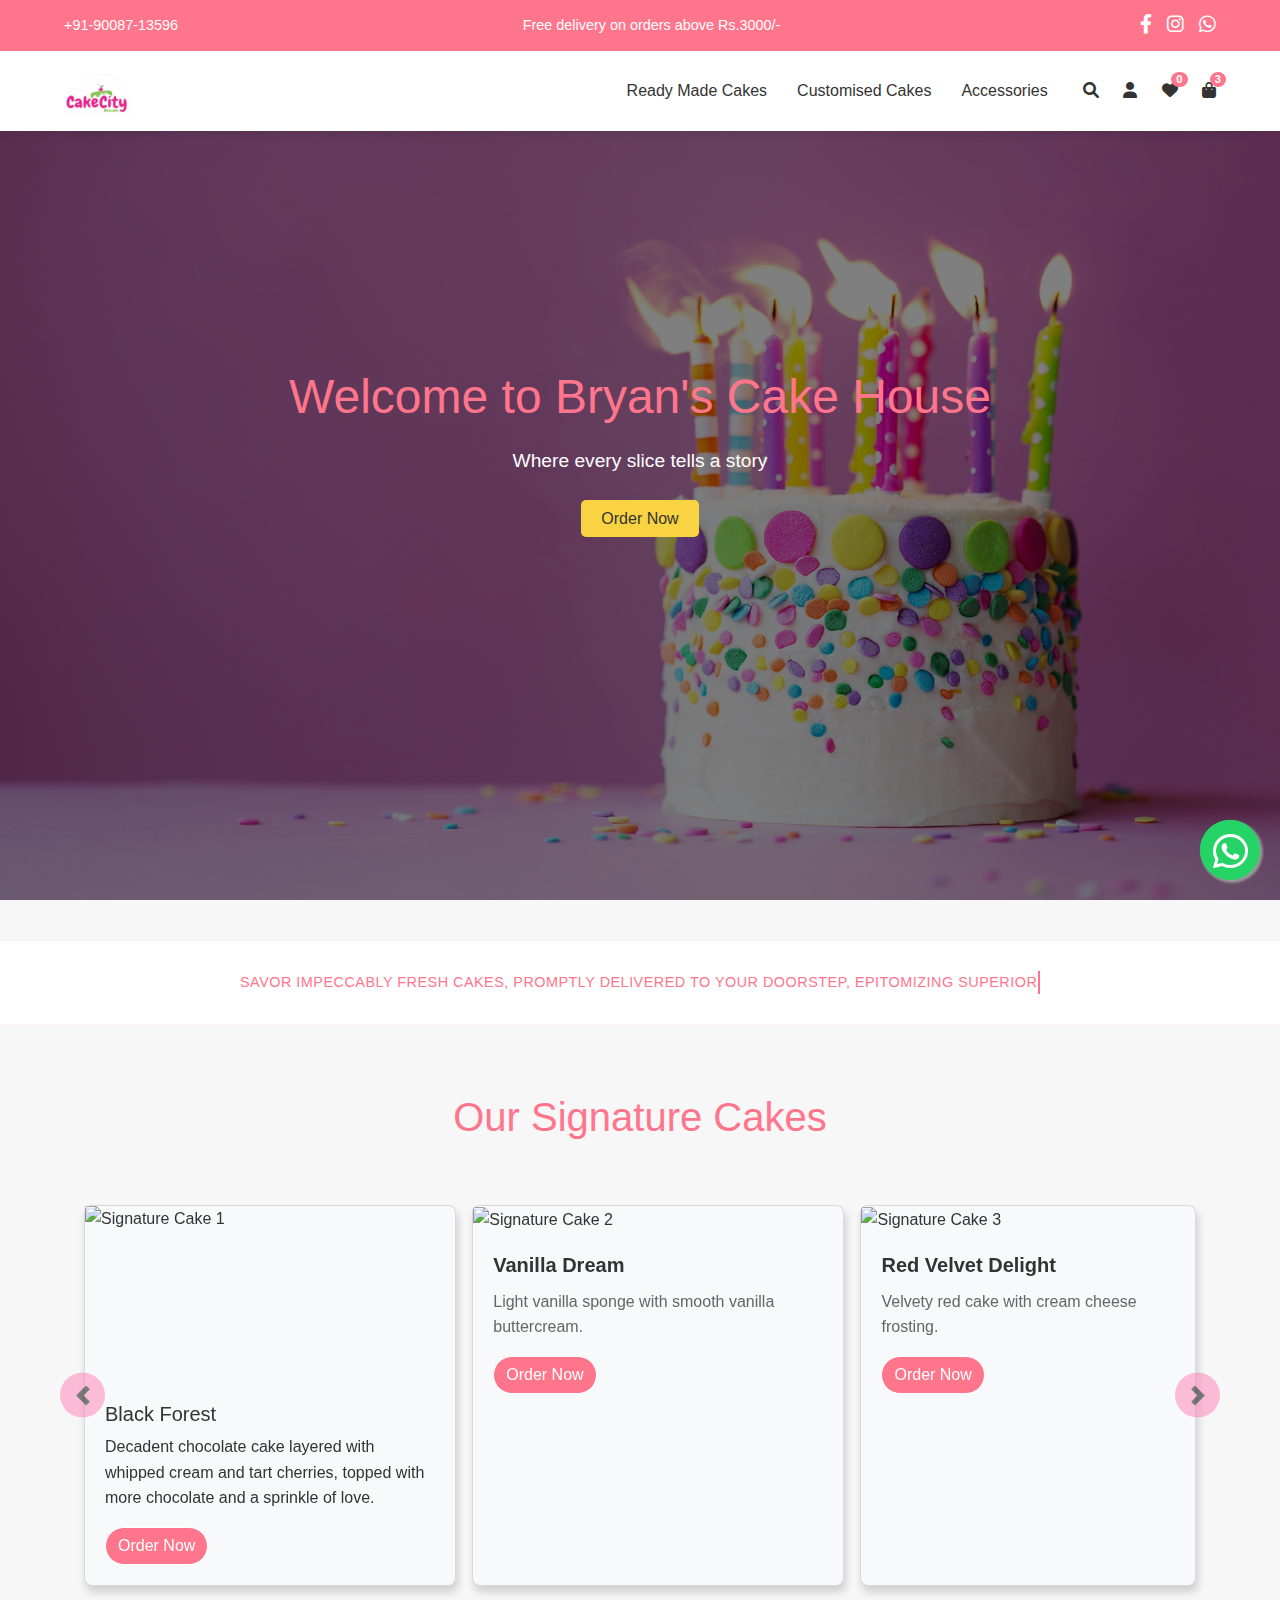
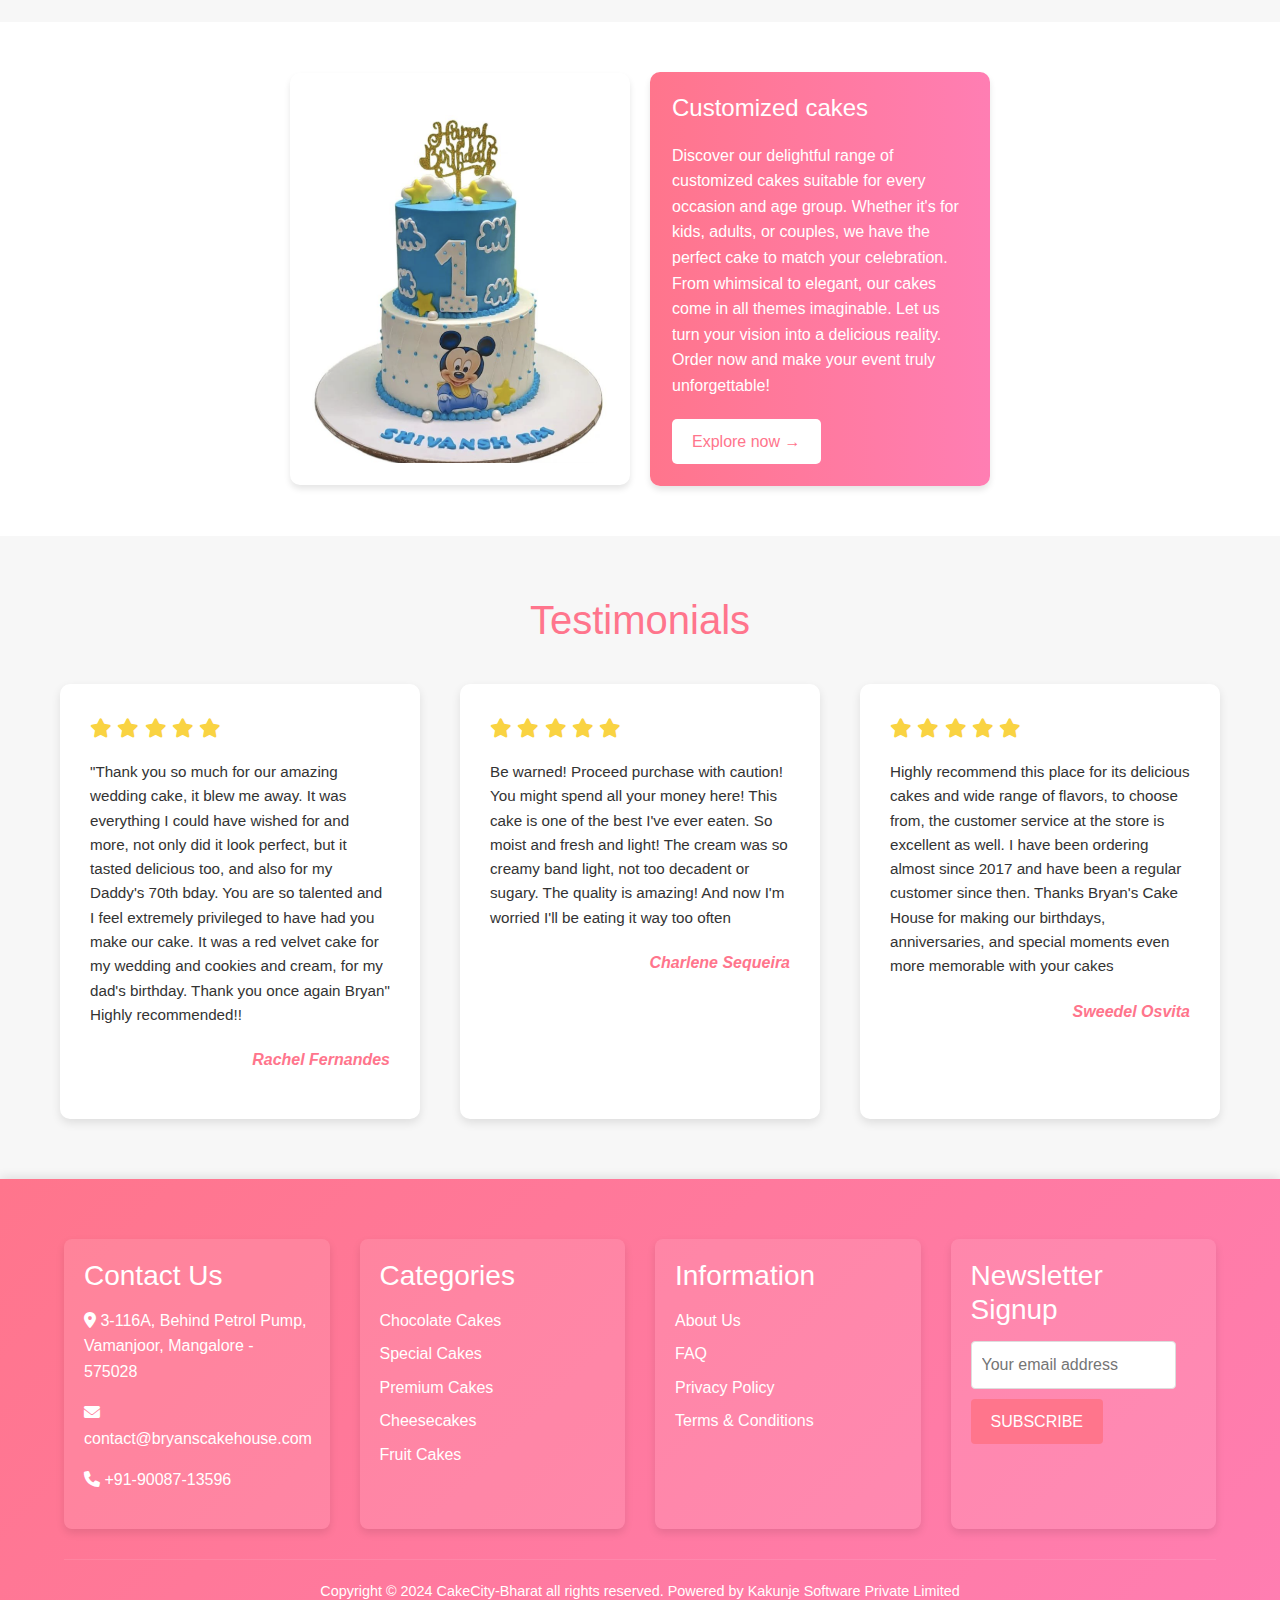
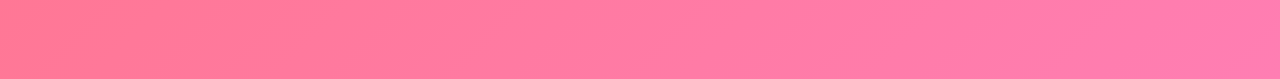
==== index.html @ cbab5c0d "ok fine" ====
<!DOCTYPE html>
<html lang="en">
  <head>
    <meta charset="UTF-8" />
    <meta name="viewport" content="width=device-width, initial-scale=1.0" />
    <title>Bryan's Cakehouse</title>
    <link
      rel="stylesheet"
      href="https://cdnjs.cloudflare.com/ajax/libs/font-awesome/6.0.0-beta3/css/all.min.css"
    /><link rel="stylesheet" href="https://stackpath.bootstrapcdn.com/bootstrap/4.5.2/css/bootstrap.min.css">
    <link rel="stylesheet" href="styles.css" />
  </head>
  <body>
    <header class="header">
      <div class="top-bar">
        <span>+91-90087-13596</span>
        <span>Free delivery on orders above Rs.3000/-</span>
        <div class="social-icons">
          <a href="#"><i class="fab fa-facebook-f"></i></a>
          <a href="#"><i class="fab fa-instagram"></i></a>
          <a href="#"><i class="fab fa-whatsapp"></i></a>
        </div>
      </div>
      <nav class="navbar">
        <img
          src="./Screenshot_20240625_200255.png"
          alt="Bryan's Cakehouse"
          class="logo"
        />
        <div class="nav-links">
          <div class="dropdown">
            <a href="#">Ready Made Cakes</a>
            <div class="dropdown-content">
              <a href="#">Flavoured Cakes</a>
              <a href="#">Chocolate Cakes</a>
              <a href="#">Exotic Cakes</a>
            </div>
          </div>
          <div class="dropdown">
            <a href="#">Customised Cakes</a>
            <div class="dropdown-content">
              <a href="#">Premium Cakes</a>
              <a href="#">Cheesecakes</a>
              <a href="#">Fruit Cakes</a>
            </div>
          </div>
          <div class="dropdown">
            <a href="#">Accessories</a>
            <div class="dropdown-content">
              <a href="#">Cake Toppers</a>
              <a href="#">Candles</a>
              <a href="#">Party Supplies</a>
            </div>
          </div>
        </div>
        <div class="icons">
          <a href="#"><i class="fas fa-search"></i></a>
          <a href="#"><i class="fas fa-user"></i></a>
          <a href="#"
            ><i class="fas fa-heart"></i><span class="badge">0</span></a
          >
          <a href="#"
            ><i class="fas fa-shopping-bag"></i><span class="badge">3</span></a
          >
        </div>
      </nav>
    </header>

    <main>
      <section class="hero">
        <div class="hero-content">
          <h1>Welcome to Bryan's Cake House</h1>
          <p>Where every slice tells a story</p>
          <a href="#" class="cta-button">Order Now</a>
        </div>
      </section>
    </main>

    <section class="tagline">
      <p id="tagline-text">
        SAVOR IMPECCABLY FRESH CAKES, PROMPTLY DELIVERED TO YOUR DOORSTEP,
        EPITOMIZING SUPERIOR QUALITY WITH EVERY DELIGHTFUL BITE.
      </p>
    </section>
<section>  <div class="container">
    <h1 class="text-center my-5">Our Signature Cakes</h1>
    <div id="signatureCakesCarousel" class="carousel slide" data-ride="carousel">
        <div class="carousel-inner">
            <div class="carousel-item active">
                <div class="cards-wrapper">
                    <div class="card">
                        <img src="https://cdn.dotpe.in/longtail/store-items/8200852/6mbFV69C.jpeg" class="card-img-top" alt="Signature Cake 1">
                        <div class="card-body">
                          <h5 class=“card-title”>Black Forest</h5> <p class=“card-text”>Decadent chocolate cake layered with whipped cream and tart cherries, topped with more chocolate and a sprinkle of love.</p>
                            <a href="#" class="btn btn-primary">Order Now</a>
                        </div>
                    </div>
                    <div class="card d-none d-md-block">
                        <img src="cake2.jpg" class="card-img-top" alt="Signature Cake 2">
                        <div class="card-body">
                            <h5 class="card-title">Vanilla Dream</h5>
                            <p class="card-text">Light vanilla sponge with smooth vanilla buttercream.</p>
                            <a href="#" class="btn btn-primary">Order Now</a>
                        </div>
                    </div>
                    <div class="card d-none d-md-block">
                        <img src="cake3.jpg" class="card-img-top" alt="Signature Cake 3">
                        <div class="card-body">
                            <h5 class="card-title">Red Velvet Delight</h5>
                            <p class="card-text">Velvety red cake with cream cheese frosting.</p>
                            <a href="#" class="btn btn-primary">Order Now</a>
                        </div>
                    </div>
                </div>
            </div>
            <div class="carousel-item">
                <div class="cards-wrapper">
                    <div class="card">
                        <img src="cake4.jpg" class="card-img-top" alt="Signature Cake 4">
                        <div class="card-body">
                            <h5 class="card-title">Lemon Zest</h5>
                            <p class="card-text">Tangy lemon cake with lemon curd filling and meringue topping.</p>
                            <a href="#" class="btn btn-primary">Order Now</a>
                        </div>
                    </div>
                    <div class="card d-none d-md-block">
                        <img src="cake5.jpg" class="card-img-top" alt="Signature Cake 5">
                        <div class="card-body">
                            <h5 class="card-title">Strawberry Bliss</h5>
                            <p class="card-text">Fresh strawberry cake with strawberry cream cheese frosting.</p>
                            <a href="#" class="btn btn-primary">Order Now</a>
                        </div>
                    </div>
                    <div class="card d-none d-md-block">
                        <img src="cake6.jpg" class="card-img-top" alt="Signature Cake 6">
                        <div class="card-body">
                            <h5 class="card-title">Caramel Pecan</h5>
                            <p class="card-text">Buttery caramel cake with pecan praline filling and caramel drizzle.</p>
                            <a href="#" class="btn btn-primary">Order Now</a>
                        </div>
                    </div>
                </div>
            </div>
        </div>
        <a class="carousel-control-prev" href="#signatureCakesCarousel" role="button" data-slide="prev">
            <span class="carousel-control-prev-icon" aria-hidden="true"></span>
            <span class="sr-only">Previous</span>
        </a>
        <a class="carousel-control-next" href="#signatureCakesCarousel" role="button" data-slide="next">
            <span class="carousel-control-next-icon" aria-hidden="true"></span>
            <span class="sr-only">Next</span>
        </a>
    </div>
</div></section>
    <a
      href="https://wa.me/9008713596"
      class="whatsapp-float"
      target="_blank"
      rel="noopener"
    >
      <i class="fab fa-whatsapp"></i>
    </a>
    
      
  
    <section class="custom-cakes">
      <div class="custom-cakes-image">
        <img src="./Screenshot_20240627_203853.png" alt="Customized Cake" />
      </div>
      <div class="custom-cakes-text">
        <h2>Customized cakes</h2>
        <p>
          Discover our delightful range of customized cakes suitable for every
          occasion and age group. Whether it's for kids, adults, or couples, we
          have the perfect cake to match your celebration. From whimsical to
          elegant, our cakes come in all themes imaginable. Let us turn your
          vision into a delicious reality. Order now and make your event truly
          unforgettable!
        </p>
        <a href="#" class="cta-button">Explore now &rarr;</a>
      </div>
    </section>

    <section class="testimonials">
      <h2>Testimonials</h2>
      <div class="testimonial-grid">
        <div class="testimonial-card">
          <div class="stars">
            <i class="fas fa-star"></i>
            <i class="fas fa-star"></i>
            <i class="fas fa-star"></i>
            <i class="fas fa-star"></i>
            <i class="fas fa-star"></i>
          </div>
          <p class="testimonial-text">
            "Thank you so much for our amazing wedding cake, it blew me away. It
            was everything I could have wished for and more, not only did it
            look perfect, but it tasted delicious too, and also for my Daddy's
            70th bday. You are so talented and I feel extremely privileged to
            have had you make our cake. It was a red velvet cake for my wedding
            and cookies and cream, for my dad's birthday. Thank you once again
            Bryan" Highly recommended!!
          </p>
          <p class="testimonial-author">Rachel Fernandes</p>
        </div>
        <div class="testimonial-card">
          <div class="stars">
            <i class="fas fa-star"></i>
            <i class="fas fa-star"></i>
            <i class="fas fa-star"></i>
            <i class="fas fa-star"></i>
            <i class="fas fa-star"></i>
          </div>
          <p class="testimonial-text">
            Be warned! Proceed purchase with caution! You might spend all your
            money here! This cake is one of the best I've ever eaten. So moist
            and fresh and light! The cream was so creamy band light, not too
            decadent or sugary. The quality is amazing! And now I'm worried I'll
            be eating it way too often
          </p>
          <p class="testimonial-author">Charlene Sequeira</p>
        </div>
        <div class="testimonial-card">
          <div class="stars">
            <i class="fas fa-star"></i>
            <i class="fas fa-star"></i>
            <i class="fas fa-star"></i>
            <i class="fas fa-star"></i>
            <i class="fas fa-star"></i>
          </div>
          <p class="testimonial-text">
            Highly recommend this place for its delicious cakes and wide range
            of flavors, to choose from, the customer service at the store is
            excellent as well. I have been ordering almost since 2017 and have
            been a regular customer since then. Thanks Bryan's Cake House for
            making our birthdays, anniversaries, and special moments even more
            memorable with your cakes
          </p>
          <p class="testimonial-author">Sweedel Osvita</p>
        </div>
      </div>
    </section>
    <footer>
      <div class="footer-container">
        <div class="footer-section">
          <h3>Contact Us</h3>
          <p>
            <i class="fas fa-map-marker-alt"></i> 3-116A, Behind Petrol Pump,
            Vamanjoor, Mangalore - 575028
          </p>
          <p><i class="fas fa-envelope"></i> contact@bryanscakehouse.com</p>
          <p><i class="fas fa-phone"></i> +91-90087-13596</p>
        </div>
        <div class="footer-section">
          <h3>Categories</h3>
          <ul>
            <li><a href="#">Chocolate Cakes</a></li>
            <li><a href="#">Special Cakes</a></li>
            <li><a href="#">Premium Cakes</a></li>
            <li><a href="#">Cheesecakes</a></li>
            <li><a href="#">Fruit Cakes</a></li>
          </ul>
        </div>
        <div class="footer-section">
          <h3>Information</h3>
          <ul>
            <li><a href="#">About Us</a></li>
            <li><a href="#">FAQ</a></li>
            <li><a href="#">Privacy Policy</a></li>
            <li><a href="#">Terms & Conditions</a></li>
          </ul>
        </div>
        <div class="footer-section">
          <h3>Newsletter Signup</h3>
          <form class="newsletter-form">
            <input type="email" placeholder="Your email address" />
            <button type="submit">SUBSCRIBE</button>
          </form>
        </div>
      </div>
      <div class="footer-bottom">
        <p>
          Copyright © 2024 CakeCity-Bharat all rights reserved. Powered by
          <a href="https://www.kakunjesoftware.com" style="color: var(--white)"
            >Kakunje Software Private Limited</a
          >
        </p>
      </div>
    </footer> <script src="https://code.jquery.com/jquery-3.5.1.slim.min.js"></script>
    <script src="https://cdn.jsdelivr.net/npm/@popperjs/core@2.5.3/dist/umd/popper.min.js"></script>
    <script src="https://stackpath.bootstrapcdn.com/bootstrap/4.5.2/js/bootstrap.min.js"></script>
    <a href="https://wa.me/9008713596" class="whatsapp-float" target="_blank" rel="noopener" aria-label="Chat on WhatsApp">
        <i class="fab fa-whatsapp"></i>
  </body>
</html>
---- styles.css ----
/* Reset styles and basic setup */
* {
  margin: 0;
  padding: 0;
  box-sizing: border-box;
}

:root {
  --primary-color: #ff758c;
  --secondary-color: #ff7eb3;
  --accent-color: #f9d342;
  --text-color: #333;
  --background-color: #f7f7f7;
  --white: #ffffff;
}

body {
  font-family: 'Roboto', sans-serif;
  line-height: 1.6;
  color: var(--text-color);
  background-color: var(--background-color);
}

/* Header styles */
.header {
  background: var(--white);
  box-shadow: 0 2px 10px rgba(0, 0, 0, 0.1);
  position: fixed;
  width: 100%;
  top: 0;
  z-index: 1000;
}

.top-bar {
  background: var(--primary-color);
  color: var(--white);
  display: flex;
  justify-content: space-between;
  align-items: center;
  padding: 10px 5%;
  font-size: 0.9rem;
}

.social-icons {
  display: flex;
  align-items: center;
}

.social-icons a {
  color: var(--white);
  margin-left: 15px;
  font-size: 1.2rem;
}

.navbar {
  background: var(--white);
  padding: 10px 5%;
  display: flex;
  justify-content: space-between;
  align-items: center;
}

.logo {
  height: 60px;
}

.nav-links {
  display: flex;
  flex: 1;
  justify-content: flex-end;
}

.nav-links .dropdown {
  position: relative;
  margin: 0 15px;
}

.nav-links .dropdown > a {
  color: var(--text-color);
  text-decoration: none;
  font-weight: 500;
  padding: 10px 0;
  display: inline-block;
  transition: color 0.3s;
}

.nav-links .dropdown > a:hover {
  color: var(--primary-color);
}

.nav-links .dropdown-content {
  display: none;
  position: absolute;
  background-color: var(--white);
  min-width: 200px;
  box-shadow: 0 8px 16px rgba(0, 0, 0, 0.1);
  border-radius: 4px;
  overflow: hidden;
  z-index: 1;
  margin-top: 10px;
}

.nav-links .dropdown:hover .dropdown-content {
  display: block;
}

.nav-links .dropdown-content a {
  color: var(--text-color);
  padding: 12px 16px;
  text-decoration: none;
  display: block;
  transition: background-color 0.3s;
}

.nav-links .dropdown-content a:hover {
  background-color: #f1f1f1;
}

.icons a {
  color: var(--text-color);
  margin-left: 20px;
  position: relative;
  transition: color 0.3s;
}

.icons a:hover {
  color: var(--primary-color);
}

.badge {
  background-color: var(--primary-color);
  color: var(--white);
  border-radius: 50%;
  padding: 2px 5px;
  font-size: 0.7rem;
  position: absolute;
  top: -10px;
  right: -10px;
}

/* Hero section */
.hero {
  background-image: url('./2623683-birthday-4k-full-wallpaper.jpg');
  background-size: cover;
  background-position: center;
  height: 100vh;
  display: flex;
  align-items: center;
  justify-content: center;
  padding: 0 5%;
  position: relative;
  text-align: center;
  color: var(--white);
}

.hero::before {
  content: '';
  position: absolute;
  top: 0;
  left: 0;
  right: 0;
  bottom: 0;
  background: rgba(0, 0, 0, 0.5);
}

.hero-content {
  position: relative;
  z-index: 1;
}

.hero-content h1 {
  font-size: 3rem;
  margin-bottom: 20px;
}

.hero-content p {
  font-size: 1.2rem;
  margin-bottom: 30px;
}

.cta-button {
  background-color: var(--accent-color);
  color: var(--text-color);
  padding: 10px 20px;
  text-decoration: none;
  border-radius: 5px;
  transition: background-color 0.3s;
}

.cta-button:hover {
  background-color: var(--secondary-color);
}.tagline {
  background-color: var(--white);
  padding: 20px 5%;
  text-align: center;
  border-top: 1px solid var(--primary-color);
  border-bottom: 1px solid var(--primary-color);
}.tagline {
  background-color: var(--white);
  text-align: center;
  border-top: 0.5px solid rgba(255, 117, 140, 0.1); /* Thinner, more transparent border */
  border-bottom: 0.5px solid rgba(255, 117, 140, 0.1);
  margin-top: 40px; /* Space between hero and tagline */
  padding: 30px 5%; /* Added padding for better spacing */
  overflow: hidden;
}

.tagline p {
  font-size: 0.9rem;
  color: var(--primary-color);
  max-width: 800px;
  margin: 0 auto;
  line-height: 1.6;
  letter-spacing: 0.5px;
  white-space: nowrap; /* Prevent line breaks */
  overflow: hidden; /* Hide the overflowing text */
  border-right: 2px solid var(--primary-color); /* Typing cursor effect */
  animation: typing 5s steps(40, end), blink-caret 0.75s step-end infinite;
}

@media (max-width: 768px) {
  .tagline {
      margin-top: 30px;
      padding: 25px 5%;
  }

  .tagline p {
      font-size: 0.8rem;
  }
}

/* Typing effect */
@keyframes typing {
  from { width: 0; }
  to { width: 100%; }
}

/* Blinking cursor */
@keyframes blink-caret {
  from, to { border-color: transparent; }
  50% { border-color: var(--primary-color); }
}

/* WhatsApp float button */.whatsapp-float {
    position: fixed;
    width: 60px;
    height: 60px;
    bottom: 20px;
    right: 20px;
    background-color: #25d366;
    color: #fff;
    border-radius: 109px;
    text-align: center;
    font-size: 40px;
    box-shadow: 2px 2px 3px #999;
    z-index: 1000;
  
    justify-content: center;
    align-items: center;
    transition: transform 0.3s ease-in-out;
}

.whatsapp-float:hover {
    transform: scale(1.1);
}

.whatsapp-float i {
    margin: 0;
}


/* Signature Cakes section */
.container {
  max-width: 1200px;
  margin: 0 auto;
  padding: 20px;
}

h1 {
  text-align: center;
  color: var(--primary-color);
  margin-bottom: 30px;
}

.cards-wrapper {
  display: flex;
  justify-content: center;
}

.card img {
  max-width: 100%;
  max-height: 100%;
  object-fit: cover;
}

.card {
  margin: 0 0.5em;
  box-shadow: 2px 6px 8px 0 rgba(22, 22, 26, 0.18);
  max-width: 33%;
 
  border-radius: 0.5em;
  background-color: #f8f9fa;
  transition: transform 0.3s;
  -webkit-transition: transform 0.3s;
  -moz-transition: transform 0.3s;
  -ms-transition: transform 0.3s;
  -o-transition: transform 0.3s;
  -webkit-border-radius: 0.5;
  -moz-border-radius: 0.5;
  -ms-border-radius: 0.5;
  -o-border-radius: 0.5;
}

.card:hover {
  transform: scale(1.08);
  -webkit-transform: scale(1.08);
  -moz-transform: scale(1.08);
  -ms-transform: scale(1.08);
  -o-transform: scale(1.08);
}

.carousel-inner {
  padding: 1em;
}

.carousel-control-prev,
.carousel-control-next {
  background-color:var(--secondary-color);
  width: 5vh;
  height: 5vh;
  border-radius: 50%;
  top: 50%;
  transform: translateY(-50%);
}

.carousel-control-prev-icon,
.carousel-control-next-icon {
  filter: invert(1);
}

.card-title {
  font-weight: bold;
  color: #333;
}

.card-text {
  color: #666;
}

.btn-primary {
  background-color: var(--primary-color);
  border-color:linear-gradient(135deg, var(--primary-color), var(--secondary-color));
  transition: background-color 0.8s;
  border-radius: 25px;
  -webkit-border-radius: 25;
  -moz-border-radius: 25;
  -ms-border-radius: 25;
  -o-border-radius: 25;
  -webkit-transition: background-color 0.s;
  -moz-transition: background-color 0.s;
  -ms-transition: background-color 0.s;
  -o-transition: background-color 0.s;
}

.btn-primary:hover {
  background-color:var(--secondary-color) ;
  border-color: var(--primary-color);
}

@media (min-width: 768px) {
  .card img {
      height: 11em;
  }
}

@media (max-width: 767px) {
  .card:not(:first-child) {
      display: none;
  }
}

/* Custom Cakes section */
.custom-cakes {
  display: flex;
  justify-content: center;
  align-items: center;
  padding: 50px 0;
  background-color: #fff;
  gap: 20px;
}

.custom-cakes-image, .custom-cakes-text {
  flex: 1;
  max-width: 340px;
  background-color: #fff;
  padding: 22px;
  border-radius: 10px;
  box-shadow: 0 4px 6px rgba(0, 0, 0, 0.1);
}

.custom-cakes-image img {
  width: 100%; /* Ensuring the image fits its container */
  border-radius: 10px;
  transition: transform 0.3s ease-in-out;
}

.custom-cakes-image img:hover {
  transform: scale(1.05);
}

.custom-cakes-text {
  background: linear-gradient(to right, #ff758c, #ff7eb3);
  color: #fff;
  display: flex;
  flex-direction: column;
  justify-content: center;
}

.custom-cakes-text h2 {
  font-size: 1.5rem;
  margin-bottom: 20px;
}

.custom-cakes-text p {
  font-size: 1rem;
  line-height: 1.6;
  margin-bottom: 20px;
}

.custom-cakes-text .cta-button {
  background-color: #fff;
  color: #ff758c;
  padding: 10px 20px;
  text-decoration: none;
  border-radius: 5px;
  transition: background-color 0.3s ease, color 0.3s ease;
  align-self: start; /* Ensuring button aligns to the start */
}

.custom-cakes-text .cta-button:hover {
  background-color: #ff7eb3;
  color: #fff;
}

@media (max-width: 768px) {
  .custom-cakes {
      flex-direction: column;
  }

  .custom-cakes-image, .custom-cakes-text {
      max-width: 100%;
  }

  .custom-cakes-text h2 {
      font-size: 1.25rem;
  }

  .custom-cakes-text p {
      font-size: 0.9rem;
  }
}



/* Testimonials section */
.testimonials {
  max-width: 1200px;
  margin: 0 auto;
  padding: 60px 20px;
}

.testimonials h2 {
  text-align: center;
  color: var(--primary-color);
  margin-bottom: 40px;
  font-size: 2.5rem;
}

.testimonial-grid {
  display: grid;
  grid-template-columns: repeat(auto-fit, minmax(300px, 1fr));
  gap: 40px;
}

.testimonial-card {
  background-color: var(--white);
  padding: 30px;
  border-radius: 10px;
  box-shadow: 0 4px 10px rgba(0, 0, 0, 0.1);
  transition: transform 0.3s ease;
}

.testimonial-card:hover {
  transform: translateY(-5px);
}

.stars {
  color: var(--accent-color);
  margin-bottom: 15px;
  font-size: 1.2rem;
}

.testimonial-text {
  font-size: 0.95rem;
  margin-bottom: 20px;
}

.testimonial-author {
  font-weight: bold;
  color: var(--primary-color);
  text-align: right;
  font-style: italic;
}

/* Footer styles */
footer {
    background: linear-gradient(135deg, var(--primary-color), var(--secondary-color));
    color: var(--white);
    padding: 60px 5%;
    box-shadow: 0 -2px 10px rgba(0, 0, 0, 0.1);
}

.footer-container {
    display: grid;
    grid-template-columns: repeat(auto-fit, minmax(250px, 1fr));
    gap: 30px;
}

.footer-section {
    background-color: rgba(255, 255, 255, 0.1);
    color: var(--white);
    padding: 20px;
    border-radius: 8px;
    box-shadow: 0 4px 8px rgba(0, 0, 0, 0.1);
    transition: transform 0.3s, box-shadow 0.3s;
}

.footer-section:hover {
    transform: translateY(-5px);
    box-shadow: 0 8px 16px rgba(0, 0, 0, 0.2);
}

.footer-section h3 {
    margin-bottom: 15px;
    color: var(--white);
}

.footer-section ul {
    list-style-type: none;
    padding: 0;
}

.footer-section a {
    color: var(--white);
    text-decoration: none;
    display: block;
    margin-bottom: 8px;
    transition: color 0.3s;
}

.footer-section a:hover {
    color: var(--secondary-color);
}

.newsletter-form input {
    width: calc(100% - 20px);
    padding: 10px;
    margin-bottom: 10px;
    border: 1px solid #ddd;
    border-radius: 4px;
    box-sizing: border-box;
}

.newsletter-form button {
    background-color: var(--primary-color);
    color: var(--white);
    border: none;
    padding: 10px 20px;
    cursor: pointer;
    border-radius: 4px;
    transition: background-color 0.3s;
}

.newsletter-form button:hover {
    background-color: var(--secondary-color);
}

.footer-bottom {
    text-align: center;
    margin-top: 30px;
    padding-top: 20px;
    border-top: 1px solid rgba(255, 255, 255, 0.1);
    font-size: 0.9rem;
    color: var(--white);
}

@media (max-width: 768px) {
    .footer-container {
        grid-template-columns: 1fr;
    }

    .footer-section {
        margin-bottom: 20px;
    }
}


/* Responsive styles */
@media (max-width: 768px) {
  .header {
    padding-top: 20px;
  }

  .navbar {
    padding: 10px 3%;
   
    align-items: flex-start;
  }

  .nav-links {
    display: none;
    flex-direction: column;
    width: 100%;
  }

  .nav-links.active {
    display: flex;
  }

  .nav-links .dropdown {
    margin: 10px 0;
  }

  .nav-links .dropdown-content {
    position: static;
    display: none;
    width: 100%;
  }

  .nav-links .dropdown:hover .dropdown-content {
    display: block;
  }

  .icons {
    margin-top: 20px;
  }

  .hero-content h1 {
    font-size: 2.5rem;
  }

  .hero-content p {
    font-size: 1rem;
  }

  .cakes-grid {
    grid-template-columns: repeat(auto-fit, minmax(200px, 1fr));
  }

  .testimonial-grid {
    grid-template-columns: 1fr;
  }

  .footer-container {
    grid-template-columns: 1fr;
  }
}

@media (max-width: 480px) {
  .cakes-grid {
    grid-template-columns: 1fr;
  }

  .hero-content h1 {
    font-size: 2rem;
  }
}
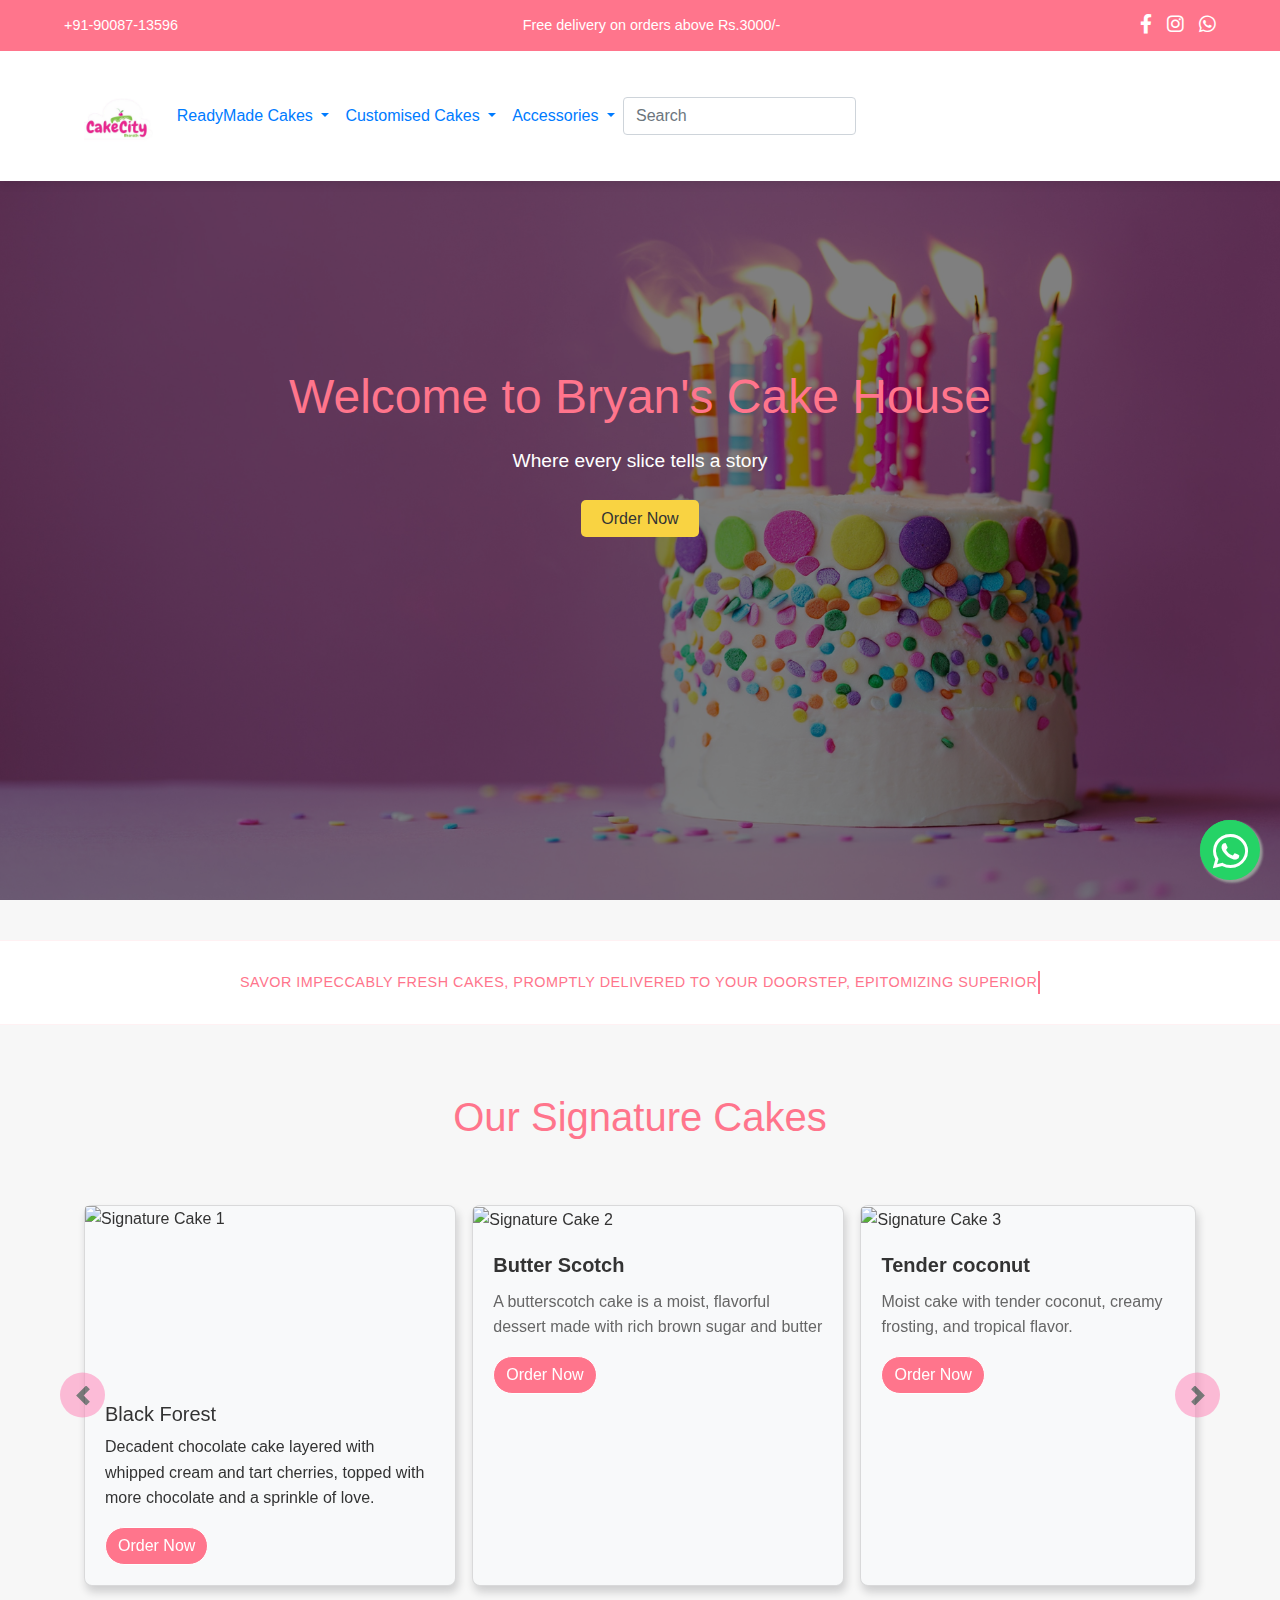
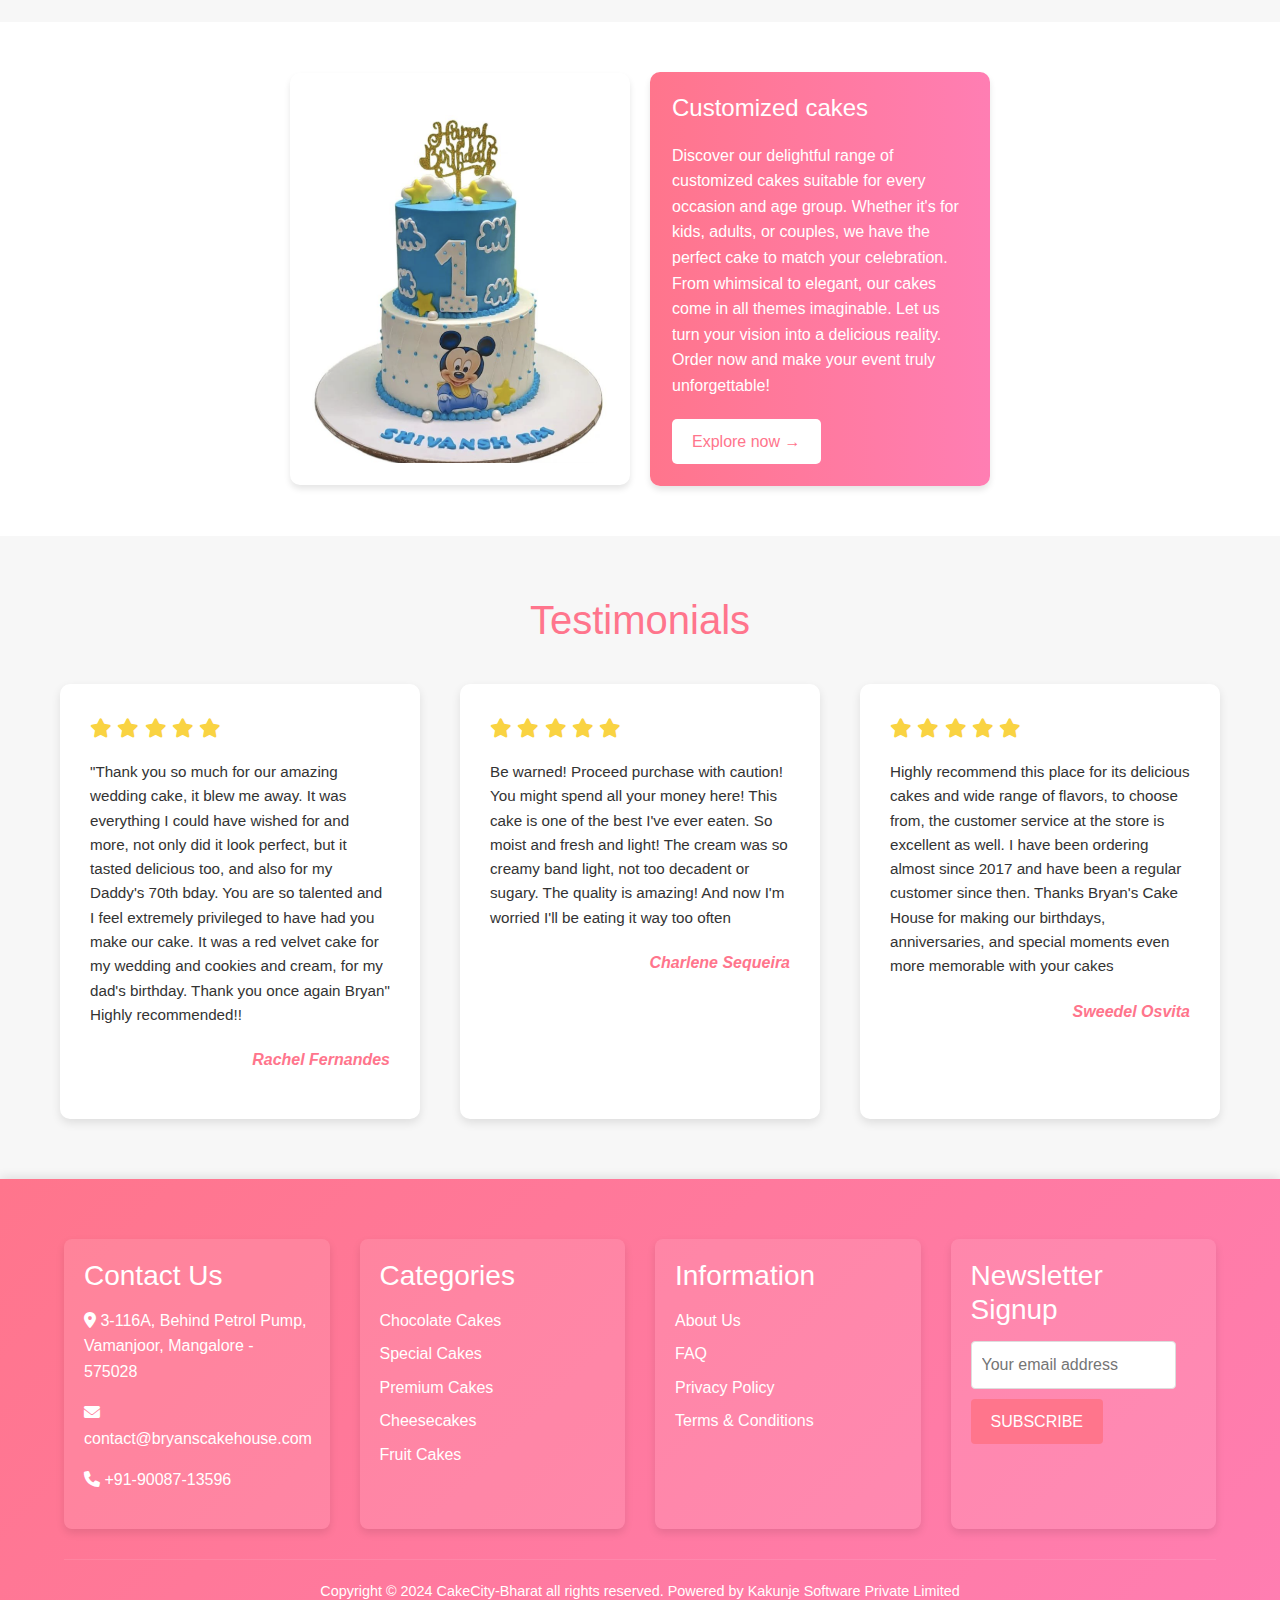
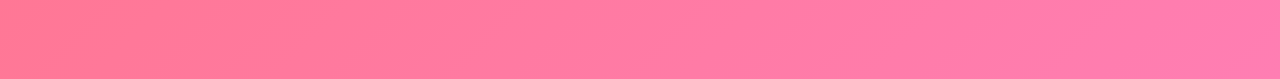
==== commit 4d5b5105: "see now" ====
--- a/index.html
+++ b/index.html
@@ -13,59 +13,71 @@
   <body>
     <header class="header">
       <div class="top-bar">
-        <span>+91-90087-13596</span>
-        <span>Free delivery on orders above Rs.3000/-</span>
-        <div class="social-icons">
-          <a href="#"><i class="fab fa-facebook-f"></i></a>
-          <a href="#"><i class="fab fa-instagram"></i></a>
-          <a href="#"><i class="fab fa-whatsapp"></i></a>
-        </div>
-      </div>
-      <nav class="navbar">
-        <img
-          src="./Screenshot_20240625_200255.png"
-          alt="Bryan's Cakehouse"
-          class="logo"
-        />
-        <div class="nav-links">
-          <div class="dropdown">
-            <a href="#">Ready Made Cakes</a>
-            <div class="dropdown-content">
-              <a href="#">Flavoured Cakes</a>
-              <a href="#">Chocolate Cakes</a>
-              <a href="#">Exotic Cakes</a>
-            </div>
-          </div>
-          <div class="dropdown">
-            <a href="#">Customised Cakes</a>
-            <div class="dropdown-content">
-              <a href="#">Premium Cakes</a>
-              <a href="#">Cheesecakes</a>
-              <a href="#">Fruit Cakes</a>
-            </div>
-          </div>
-          <div class="dropdown">
-            <a href="#">Accessories</a>
-            <div class="dropdown-content">
-              <a href="#">Cake Toppers</a>
-              <a href="#">Candles</a>
-              <a href="#">Party Supplies</a>
-            </div>
-          </div>
-        </div>
-        <div class="icons">
-          <a href="#"><i class="fas fa-search"></i></a>
-          <a href="#"><i class="fas fa-user"></i></a>
-          <a href="#"
-            ><i class="fas fa-heart"></i><span class="badge">0</span></a
-          >
-          <a href="#"
-            ><i class="fas fa-shopping-bag"></i><span class="badge">3</span></a
-          >
-        </div>
+          <span>+91-90087-13596</span>
+          <span>Free delivery on orders above Rs.3000/-</span>
+          <div class="social-icons">
+              <a href="#"><i class="fab fa-facebook-f"></i></a>
+              <a href="#"><i class="fab fa-instagram"></i></a>
+              <a href="#"><i class="fab fa-whatsapp"></i></a>
+          </div>
+      </div>
+      <nav class="navbar navbar-expand-lg">
+          <div class="container">
+              <a class="navbar-brand" href="#">
+                  <img src="./Screenshot_20240625_200255.png" alt="Bryan's Cakehouse" class="logo">
+              </a>
+              <button class="navbar-toggler" type="button" data-bs-toggle="collapse" data-bs-target="#navbarSupportedContent" aria-controls="navbarSupportedContent" aria-expanded="false" aria-label="Toggle navigation">
+                  <span class="navbar-toggler-icon"></span>
+              </button>
+              <div class="collapse navbar-collapse" id="navbarSupportedContent">
+                  <ul class="navbar-nav me-auto mb-2 mb-lg-0">
+                      <li class="nav-item dropdown">
+                          <a class="nav-link dropdown-toggle" href="#" role="button" data-bs-toggle="dropdown" aria-expanded="false">
+                              ReadyMade Cakes
+                          </a>
+                          <ul class="dropdown-menu">
+                              <li><a class="dropdown-item" href="#">Flavoured cakes</a></li>
+                              <li><a class="dropdown-item" href="#">Chocolate cakes</a></li>
+                              <li><a class="dropdown-item" href="#">Exotic cakes</a></li>
+                              <li><hr class="dropdown-divider"></li>
+                              <li><a class="dropdown-item" href="#">Cupcake</a></li>
+                          </ul>
+                      </li>
+                      <li class="nav-item dropdown">
+                          <a class="nav-link dropdown-toggle" href="#" role="button" data-bs-toggle="dropdown" aria-expanded="false">
+                              Customised Cakes
+                          </a>
+                          <ul class="dropdown-menu">
+                              <li><a class="dropdown-item" href="#">Premium Cakes</a></li>
+                              <li><a class="dropdown-item" href="#">Fruit Cakes</a></li>
+                              <li><a class="dropdown-item" href="#">Cheesecakes</a></li>  
+                          </ul>
+                      </li>
+                      <li class="nav-item dropdown">
+                          <a class="nav-link dropdown-toggle" href="#" role="button" data-bs-toggle="dropdown" aria-expanded="false">
+                              Accessories
+                          </a>
+                          <ul class="dropdown-menu">
+                              <li><a class="dropdown-item" href="#">Cake Toppers</a></li>
+                              <li><a class="dropdown-item" href="#">Candles</a></li>
+                              <li><a class="dropdown-item" href="#">Party Supplies</a></li>  
+                          </ul>
+                      </li>
+                  </ul>
+                  <div class="search-and-icons d-flex align-items-center">
+                      <form class="d-flex me-3" role="search">
+                          <input class="form-control" type="search" placeholder="Search" aria-label="Search">
+                      </form>
+                      <div class="user-icons d-flex align-items-center gapper">
+                          <a href="#" class="account" title="Account"><i class="bi bi-person"></i></a>
+                          <a href="#" class="wishlist" title="Wishlist"><i class="bi bi-heart"></i></a>
+                          <a href="#" class="cart" title="Cart"><i class="bi bi-cart3"></i></a>
+                      </div>
+                  </div>
+              </div>
+          </div>
       </nav>
-    </header>
-
+  </header>
     <main>
       <section class="hero">
         <div class="hero-content">
@@ -82,7 +94,8 @@
         EPITOMIZING SUPERIOR QUALITY WITH EVERY DELIGHTFUL BITE.
       </p>
     </section>
-<section>  <div class="container">
+<section> 
+   <div class="container">
     <h1 class="text-center my-5">Our Signature Cakes</h1>
     <div id="signatureCakesCarousel" class="carousel slide" data-ride="carousel">
         <div class="carousel-inner">
@@ -96,18 +109,18 @@
                         </div>
                     </div>
                     <div class="card d-none d-md-block">
-                        <img src="cake2.jpg" class="card-img-top" alt="Signature Cake 2">
-                        <div class="card-body">
-                            <h5 class="card-title">Vanilla Dream</h5>
-                            <p class="card-text">Light vanilla sponge with smooth vanilla buttercream.</p>
+                        <img src="https://cdn.dotpe.in/longtail/store-items/8200852/G3GsKifO.jpeg" class="card-img-top" alt="Signature Cake 2">
+                        <div class="card-body">
+                            <h5 class="card-title">Butter Scotch</h5>
+                            <p class="card-text">A butterscotch cake is a moist, flavorful dessert made with rich brown sugar and butter</p>
                             <a href="#" class="btn btn-primary">Order Now</a>
                         </div>
                     </div>
                     <div class="card d-none d-md-block">
-                        <img src="cake3.jpg" class="card-img-top" alt="Signature Cake 3">
-                        <div class="card-body">
-                            <h5 class="card-title">Red Velvet Delight</h5>
-                            <p class="card-text">Velvety red cake with cream cheese frosting.</p>
+                        <img src="https://cdn.dotpe.in/longtail/item_thumbnails/8200852/CLL3e4Gh.webp" class="card-img-top" alt="Signature Cake 3">
+                        <div class="card-body">
+                            <h5 class="card-title">Tender coconut</h5>
+                            <p class="card-text">Moist cake with tender coconut, creamy frosting, and tropical flavor.</p>
                             <a href="#" class="btn btn-primary">Order Now</a>
                         </div>
                     </div>
@@ -116,15 +129,15 @@
             <div class="carousel-item">
                 <div class="cards-wrapper">
                     <div class="card">
-                        <img src="cake4.jpg" class="card-img-top" alt="Signature Cake 4">
-                        <div class="card-body">
-                            <h5 class="card-title">Lemon Zest</h5>
-                            <p class="card-text">Tangy lemon cake with lemon curd filling and meringue topping.</p>
+                        <img src="https://cdn.dotpe.in/longtail/item_thumbnails/8200852/mZjUFXla.webp" class="card-img-top" alt="Signature Cake 4">
+                        <div class="card-body">
+                            <h5 class="card-title">Rasmalai</h5>
+                            <p class="card-text">Fluffy cake with rasmalai, creamy layers, rich saffron, and pistachios.</p>
                             <a href="#" class="btn btn-primary">Order Now</a>
                         </div>
                     </div>
                     <div class="card d-none d-md-block">
-                        <img src="cake5.jpg" class="card-img-top" alt="Signature Cake 5">
+                        <img src="https://cdn.dotpe.in/longtail/store-items/8200852/Je8uerdc.jpeg" class="card-img-top" alt="Signature Cake 5">
                         <div class="card-body">
                             <h5 class="card-title">Strawberry Bliss</h5>
                             <p class="card-text">Fresh strawberry cake with strawberry cream cheese frosting.</p>
@@ -132,10 +145,11 @@
                         </div>
                     </div>
                     <div class="card d-none d-md-block">
-                        <img src="cake6.jpg" class="card-img-top" alt="Signature Cake 6">
-                        <div class="card-body">
-                            <h5 class="card-title">Caramel Pecan</h5>
-                            <p class="card-text">Buttery caramel cake with pecan praline filling and caramel drizzle.</p>
+                        <img src="https://cdn.dotpe.in/longtail/item_thumbnails/8200852/QYrtYRTv.webp" class="card-img-top" alt="Signature Cake 6">
+                        <div class="card-body">
+                            <h5 class="card-title">Mix fruits</h5>
+                            <p class="card-text">
+                              Colorful cake with mixed fruits, creamy layers, sweet and tangy flavor.</p>
                             <a href="#" class="btn btn-primary">Order Now</a>
                         </div>
                     </div>
@@ -151,7 +165,8 @@
             <span class="sr-only">Next</span>
         </a>
     </div>
-</div></section>
+</div>
+</section>
     <a
       href="https://wa.me/9008713596"
       class="whatsapp-float"
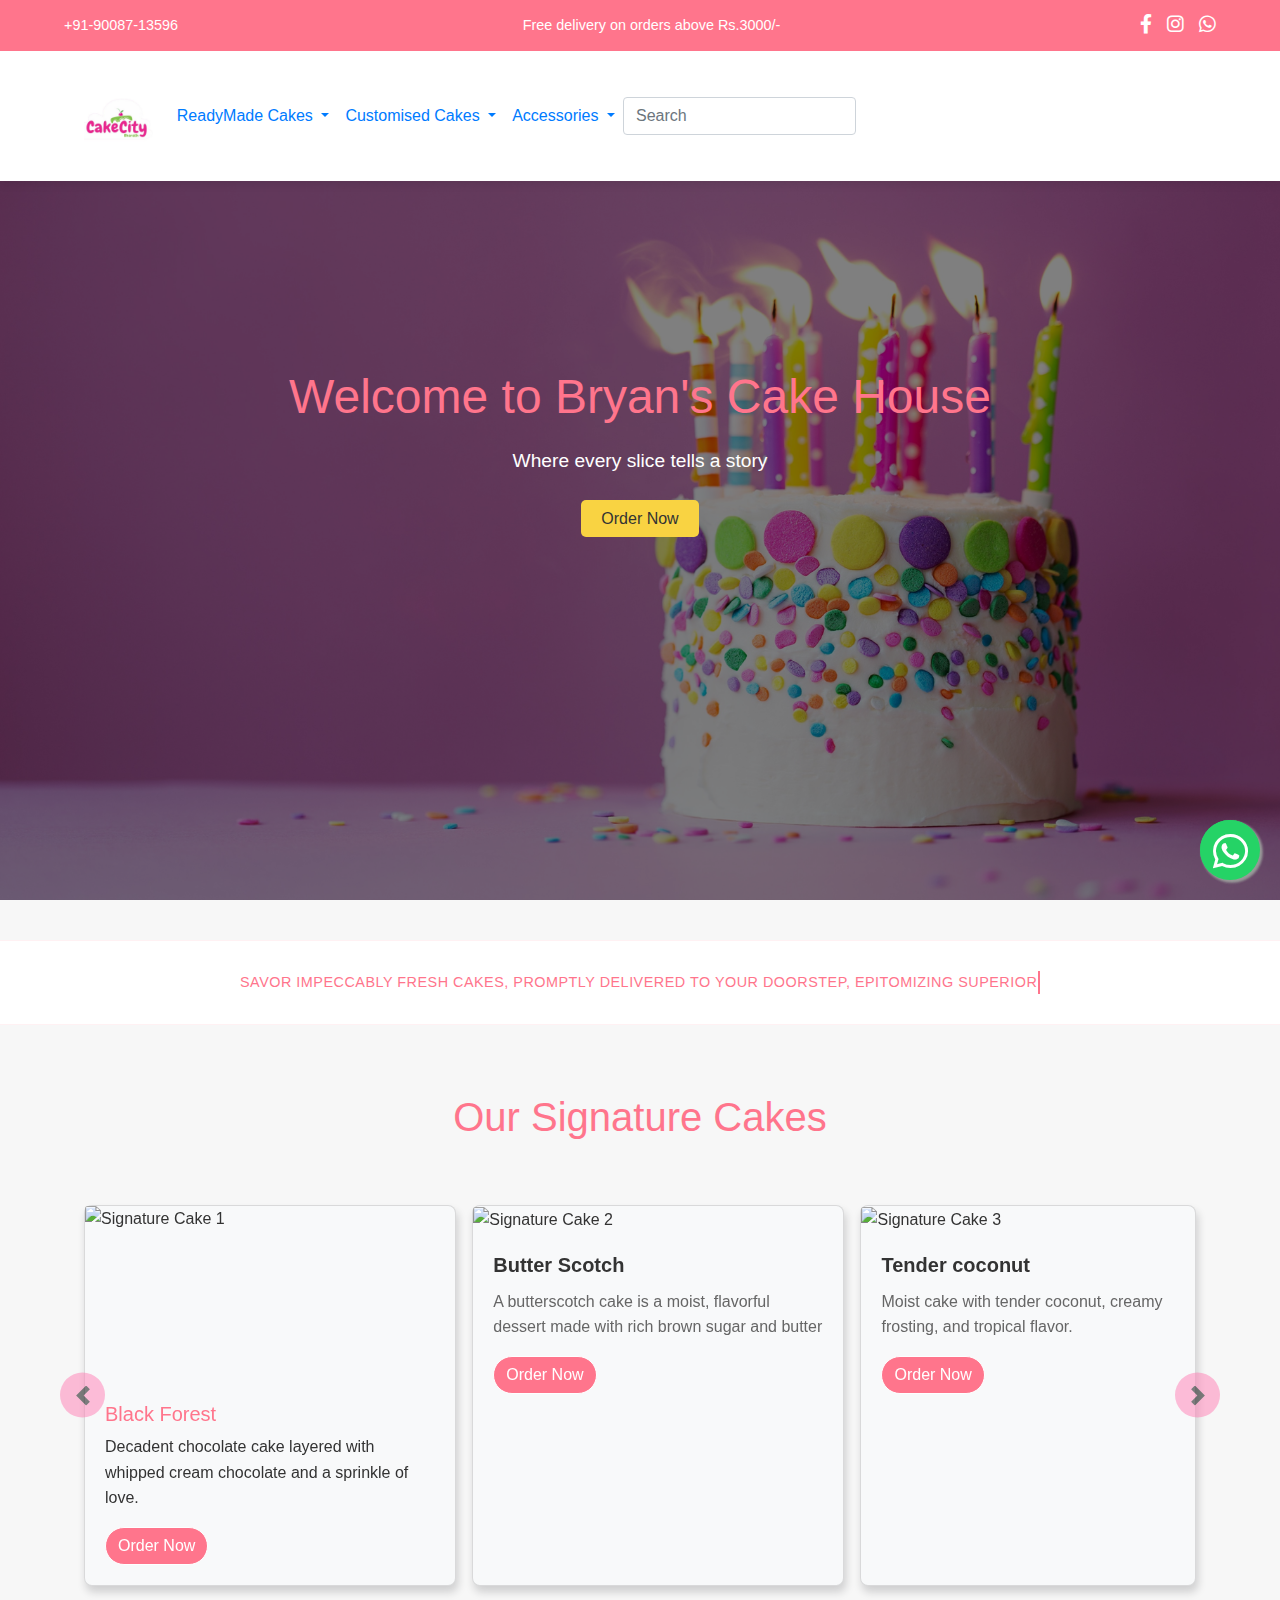
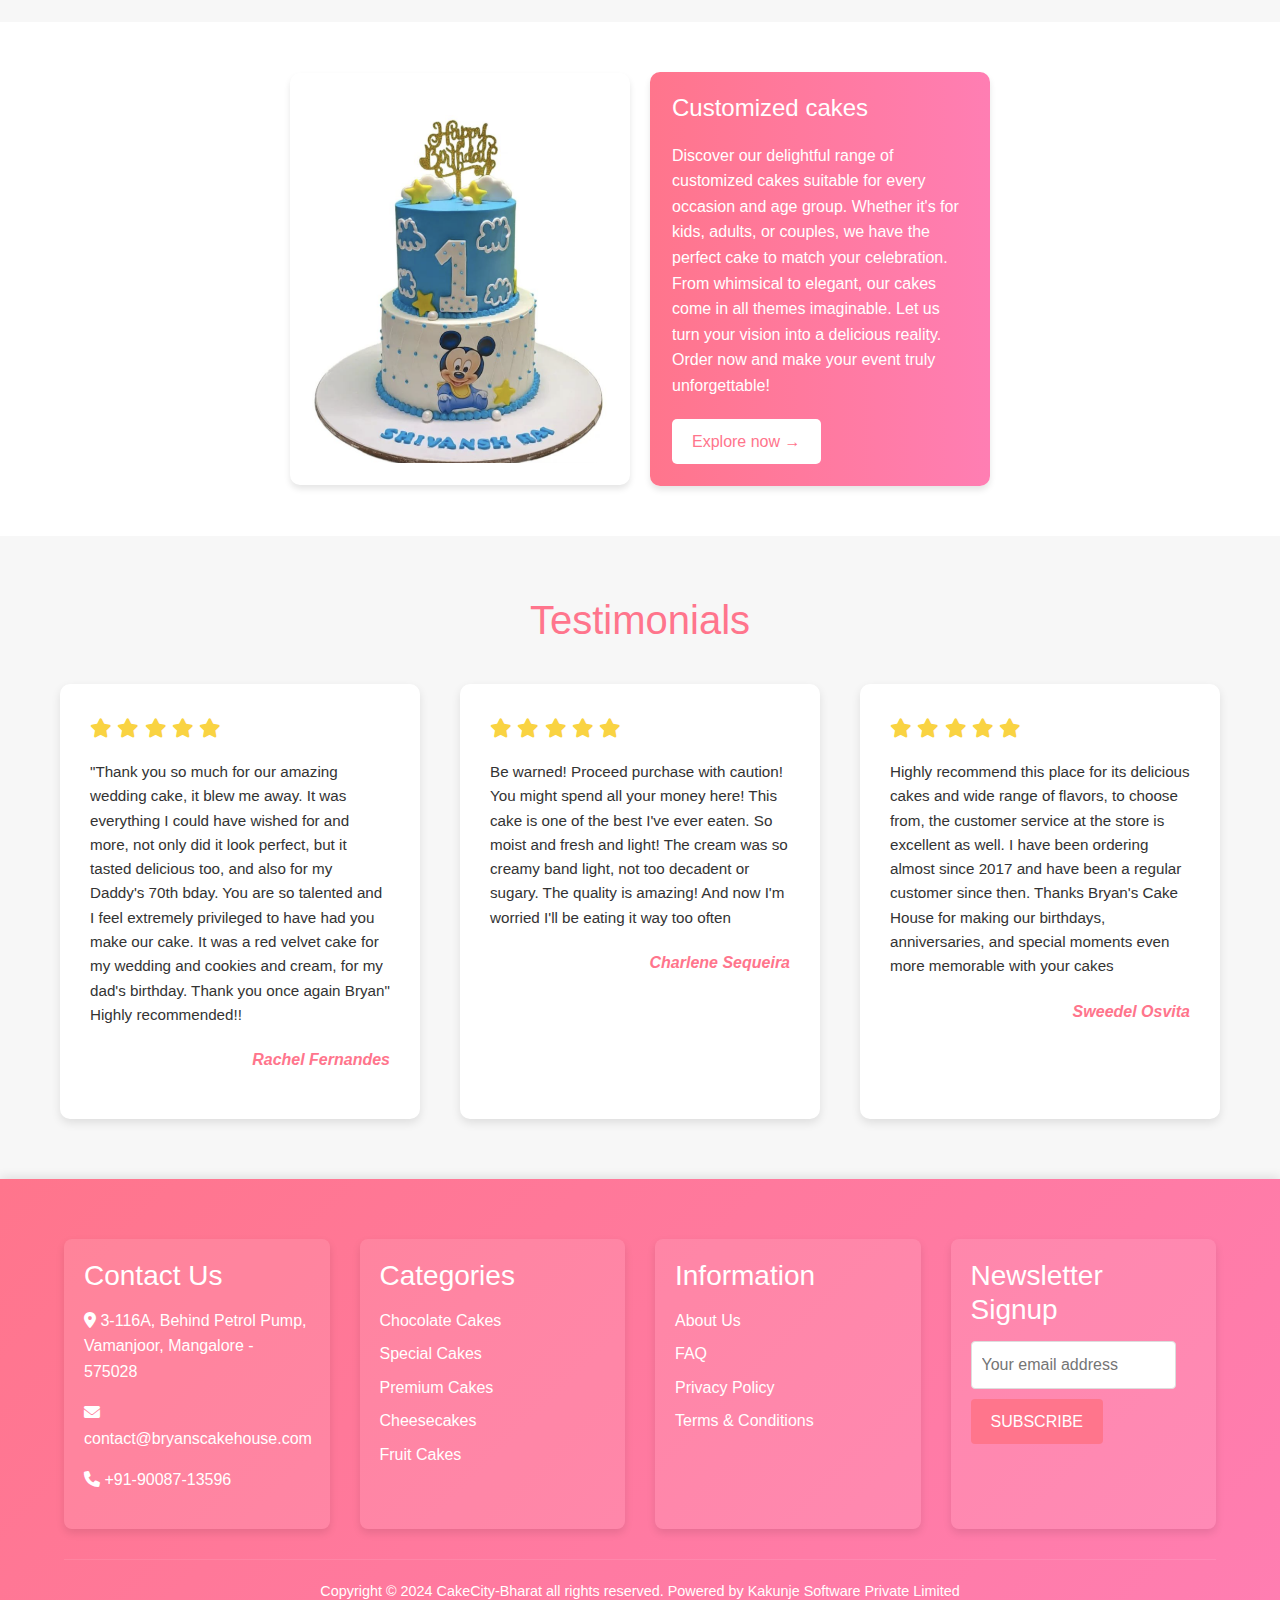
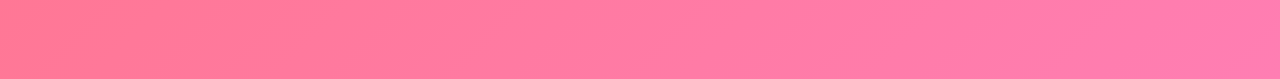
==== commit b55e00d7: "Update index.html" ====
--- a/index.html
+++ b/index.html
@@ -104,7 +104,8 @@
                     <div class="card">
                         <img src="https://cdn.dotpe.in/longtail/store-items/8200852/6mbFV69C.jpeg" class="card-img-top" alt="Signature Cake 1">
                         <div class="card-body">
-                          <h5 class=“card-title”>Black Forest</h5> <p class=“card-text”>Decadent chocolate cake layered with whipped cream and tart cherries, topped with more chocolate and a sprinkle of love.</p>
+                          <h5 class=“card-title” style="color: var(--primary-color) ">Black Forest</h5> 
+                          <p class=“card-text”>Decadent chocolate cake layered with whipped cream  chocolate and a sprinkle of love.</p>
                             <a href="#" class="btn btn-primary">Order Now</a>
                         </div>
                     </div>
